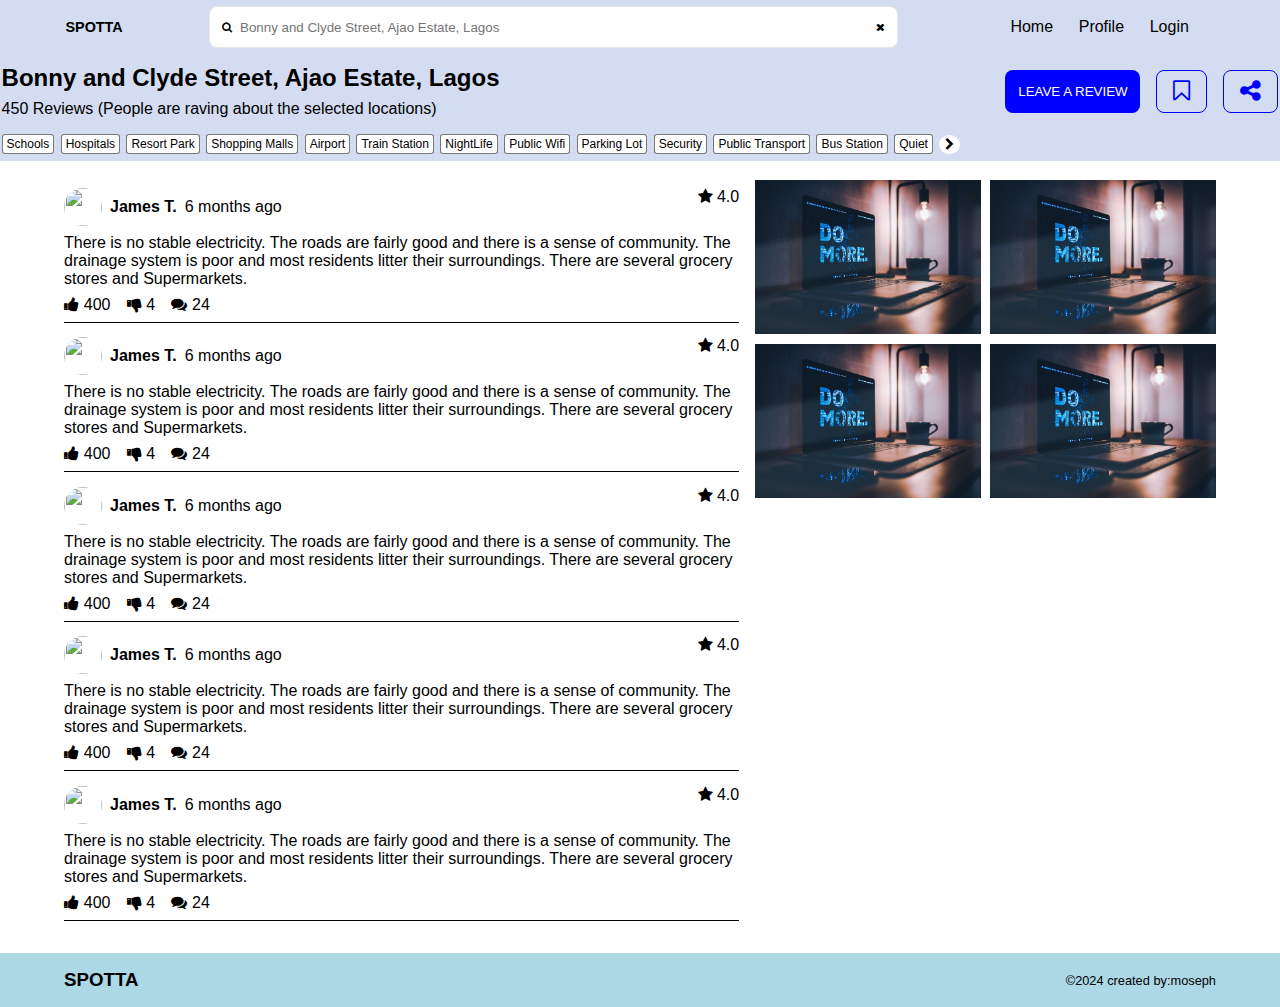
==== index.html @ f411ab5e "Create index.html" ====
<!DOCTYPE html>
<html lang="en">
	<head>
		<meta charset="UTF-8" />
		<meta name="viewport" content="width=device-width, initial-scale=1.0" />
		<title>spotta</title>
		<link
			rel="stylesheet"
			href="https://cdnjs.cloudflare.com/ajax/libs/font-awesome/4.7.0/css/font-awesome.min.css" />
		<link rel="stylesheet" href="/css files/STYLE.css" />
	</head>
	<body>
		<header>
			<div class="container">
				<nav class="nav-menu hhh">
					<h3>SPOTTA</h3>
					<!-- search form -->
					<form action="/" method="post">
						<i class="fa fa-search" aria-hidden="true"></i>
						<input
							type="search"
							name="search"
							id="search"
							placeholder="Bonny and Clyde Street, Ajao Estate, Lagos" />
						<i class="fa fa-times" aria-hidden="true"></i>
					</form>
					<div class="nav-profile">
						<ul>
							<li><a href="/">Home</a></li>
							<li><a href="/profile.html">Profile</a></li>
							<li><a href="/Login.html">Login</a></li>
						</ul>
						</div>
					</div>
				</nav>
				<div class="nav-content">
					<!-- content start -->
					<div class="nav-content-section">
						<div class="content-section-left ">
							<h2>Bonny and Clyde Street, Ajao Estate, Lagos</h2>
							<div>
								<span>450 Reviews</span>
								<span>(People are raving about the selected locations)</span>
							</div>
						</div>
						<div class="content-section-right show-desktop">
							<button>LEAVE A REVIEW</button>
							<span><i class="fa fa-bookmark-o" aria-hidden="true"></i></span>
							<span><i class="fa fa-share-alt" aria-hidden="true"></i></span>
						</div>
					</div>
					<!-- pills start -->
					<div class="nav-content-pills">
						<span class="nav-pill">Schools</span
						><span class="nav-pill">Hospitals</span
						><span class="nav-pill">Resort Park</span
						><span class="nav-pill">Shopping Malls</span
						><span class="nav-pill">Airport</span
						><span class="nav-pill">Train Station</span
						><span class="nav-pill">NightLife</span
						><span class="nav-pill">Public Wifi</span
						><span class="nav-pill">Parking Lot</span
						><span class="nav-pill">Security</span
						><span class="nav-pill">Public Transport</span
						><span class="nav-pill">Bus Station</span
						><span class="nav-pill">Quiet</span>
						<span class="cheveron-right"
							><i class="fa fa-chevron-right" aria-hidden="true"></i
						></span>
					</div>
					<div class="content-section-right show-mobile">
						<button>LEAVE A REVIEW</button>
						<span><i class="fa fa-bookmark-o" aria-hidden="true"></i></span>
						<span><i class="fa fa-share-alt" aria-hidden="true"></i></span>
					</div>
				</div>
			</div>
		</header>
		<!-- end header -->
		<!-- main start -->
		<main>
			<div class="container">
				<section class="review-section">
					<div class="reviews">
						<div class="review">
							<div class="review-title">
								<div class="review-title-left">
									<div class="review-profile-img">
										<img src="/image3.webp" alt="" />
									</div>
									<h4>James T.</h4>
									<span>6 months ago</span>
								</div>
								<div class="review-title-right">
									<span><i class="fa fa-star" aria-hidden="true"></i></span>
									<span>4.0</span>
								</div>
							</div>
							<div class="review-des">
								<p>
									There is no stable electricity. The roads are fairly good and
									there is a sense of community. The drainage system is poor and
									most residents litter their surroundings. There are several
									grocery stores and Supermarkets.
								</p>
							</div>
							<div class="review-icons">
								<span class="review-icon"
									><i class="fa fa-thumbs-up" aria-hidden="true"></i> 400</span
								><span class="review-icon"
									><i class="fa fa-thumbs-down" aria-hidden="true"></i> 4</span
								><span class="review-icon"
									><i class="fa fa-comments" aria-hidden="true"></i
								> 24</span>
							</div>
						</div>
						<div class="review">
							<div class="review-title">
								<div class="review-title-left">
									<div class="review-profile-img">
										<img src="/image3.webp" alt="" />
									</div>
									<h4>James T.</h4>
									<span>6 months ago</span>
								</div>
								<div class="review-title-right">
									<span><i class="fa fa-star" aria-hidden="true"></i></span>
									<span>4.0</span>
								</div>
							</div>
							<div class="review-des">
								<p>
									There is no stable electricity. The roads are fairly good and
									there is a sense of community. The drainage system is poor and
									most residents litter their surroundings. There are several
									grocery stores and Supermarkets.
								</p>
							</div>
							<div class="review-icons">
								<span class="review-icon"
									><i class="fa fa-thumbs-up" aria-hidden="true"></i> 400</span
								><span class="review-icon"
									><i class="fa fa-thumbs-down" aria-hidden="true"></i> 4</span
								><span class="review-icon"
									><i class="fa fa-comments" aria-hidden="true"></i
								> 24</span>
							</div>
						</div>
						<div class="review">
							<div class="review-title">
								<div class="review-title-left">
									<div class="review-profile-img">
										<img src="/image3.webp" alt="" />
									</div>
									<h4>James T.</h4>
									<span>6 months ago</span>
								</div>
								<div class="review-title-right">
									<span><i class="fa fa-star" aria-hidden="true"></i></span>
									<span>4.0</span>
								</div>
							</div>
							<div class="review-des">
								<p>
									There is no stable electricity. The roads are fairly good and
									there is a sense of community. The drainage system is poor and
									most residents litter their surroundings. There are several
									grocery stores and Supermarkets.
								</p>
							</div>
							<div class="review-icons">
								<span class="review-icon"
									><i class="fa fa-thumbs-up" aria-hidden="true"></i> 400</span
								><span class="review-icon"
									><i class="fa fa-thumbs-down" aria-hidden="true"></i> 4</span
								><span class="review-icon"
									><i class="fa fa-comments" aria-hidden="true"></i
								> 24</span>
							</div>
						</div>
						<div class="review">
							<div class="review-title">
								<div class="review-title-left">
									<div class="review-profile-img">
										<img src="/image3.webp" alt="" />
									</div>
									<h4>James T.</h4>
									<span>6 months ago</span>
								</div>
								<div class="review-title-right">
									<span><i class="fa fa-star" aria-hidden="true"></i></span>
									<span>4.0</span>
								</div>
							</div>
							<div class="review-des">
								<p>
									There is no stable electricity. The roads are fairly good and
									there is a sense of community. The drainage system is poor and
									most residents litter their surroundings. There are several
									grocery stores and Supermarkets.
								</p>
							</div>
							<div class="review-icons">
								<span class="review-icon"
									><i class="fa fa-thumbs-up" aria-hidden="true"></i> 400</span
								><span class="review-icon"
									><i class="fa fa-thumbs-down" aria-hidden="true"></i> 4</span
								><span class="review-icon"
									><i class="fa fa-comments" aria-hidden="true"></i
								> 24</span>
							</div>
						</div>
						<div class="review">
							<div class="review-title">
								<div class="review-title-left">
									<div class="review-profile-img">
										<img src="/image3.webp" alt="" />
									</div>
									<h4>James T.</h4>
									<span>6 months ago</span>
								</div>
								<div class="review-title-right">
									<span><i class="fa fa-star" aria-hidden="true"></i></span>
									<span>4.0</span>
								</div>
							</div>
							<div class="review-des">
								<p>
									There is no stable electricity. The roads are fairly good and
									there is a sense of community. The drainage system is poor and
									most residents litter their surroundings. There are several
									grocery stores and Supermarkets.
								</p>
							</div>
							<div class="review-icons">
								<span class="review-icon"
									><i class="fa fa-thumbs-up" aria-hidden="true"></i> 400</span
								><span class="review-icon"
									><i class="fa fa-thumbs-down" aria-hidden="true"></i> 4</span
								><span class="review-icon"
									><i class="fa fa-comments" aria-hidden="true"></i
								> 24</span>
							</div>
						</div>
					</div>
					<aside class="images-review">
						<div class="review-images">
							<div class="review-image">
								<img src="/images/Remote Communication Mistakes to Avoid When Managing a Team (1).jfif" alt="">
							</div>
							<div class="review-image">
								<img src="/images/Remote Communication Mistakes to Avoid When Managing a Team (1).jfif" alt="">
							</div>
							<div class="review-image">
								<img src="/images/Remote Communication Mistakes to Avoid When Managing a Team (1).jfif" alt="">
							</div>
							<div class="review-image">
								<img src="/images/Remote Communication Mistakes to Avoid When Managing a Team (1).jfif" alt="">
							</div>
							
						</div>
					</aside>
				</section>
			</div>
		</main>
		<footer>
		<div class="container footer-menu">
			<h3>SPOTTA</h3>
		<div class="copy-right">
			<span>&copy;2024 created by:moseph</span>
		</div>
		</div>
		</footer>
	</body>
</html>
---- css files/STYLE.css ----
* {
	margin: 0;
	padding: 0;
	box-sizing: border-box;
	outline: none;
	text-decoration: none;
	list-style: none;
}
:root {
	--bg-primary: white;
	--text-primary: black;
	--text-secondary: gray;
	--border-radius: 0.5rem;
	--btn-primary: blue;
	--btn-secondary: rgba(0, 0, 255, 0.872);
	--bg-shadow: 4px 4px 6px rgba(0, 0, 0, 0.1);
	--border-color: rgba(211, 211, 211, 0.574);
}
body {
	background-color: white;
	width: 100%;
	height: 100%;
	font-family: Arial, Helvetica, sans-serif;
}
a {
	color: black;
}
img {
	width: 100%;
	height: 100%;
	object-fit: cover;
}

.container {
	width: 90%;
	margin: auto;
	height: 100%;
}

/* header start */
header {
	width: 100%;
	background-color: #d4dcf1;
	padding: 0.4rem 0.1rem;
}
.nav-menu {
	width: 100%;
	display: flex;
	justify-content: space-between;
	align-items: center;
	gap: 1rem;
}
.nav-menu h3 {
	font-size: 0.9rem;
	font-weight: 900;
}
.nav-menu form {
	width: 60%;
	border: 1px solid var(--border-color);
	padding: 10px 12px;
	display: flex;
	justify-content: space-between;
	background-color: var(--bg-primary);
	gap: 0.5rem;
	align-items: center;
	border-radius: var(--border-radius);
}
.nav-menu form input {
	flex: 1;
	border: none;
	height: 20px;
}
.nav-menu form i {
	font-size: 11px;
}
.nav-profile {
	width: 20%;
	display: flex;
	justify-content: end;
	align-items: center;
	gap: 1rem;
	
}
.nav-profile ul{
	display: flex;
	flex: 1;
	justify-content: space-evenly;
	align-items: center;
}
.nav-profile ul li a:hover{
color: gray;
}
.nav-content {
	width: 100%;
	display: flex;
	flex-direction: column;
	gap: 1rem;
}
.nav-content-section {
	display: flex;
	justify-content: space-between;
	align-items: center;
	margin-top: 1rem;
}
.content-section-left h2 {
	margin-bottom: 0.5rem;
}
.content-section-right {
	display: flex;
	gap: 1rem;
}
.content-section-right button {
	padding: 0.8rem 0.8rem;
	border: none;
	border-radius: var(--border-radius);
	background-color: var(--btn-primary);
	color: white;
}
.content-section-right span {
	padding: 0.4rem 1rem;
	border: 1px solid blue;
	font-size: 1.5rem;
	border-radius: var(--border-radius);
	color: blue;
}
.nav-content-pills {
	display: flex;
	gap: 0.4rem;
	align-items: center;
}
.nav-pill {
	padding: 2px 4px;
	background-color: var(--bg-primary);
	border-radius: 0.2rem;
	border: 1px solid rgba(0, 0, 0, 0.539);
	font-size: 0.75rem;
	display: flex;
	align-items: center;
}
.cheveron-right {
	background-color: var(--bg-primary);
	padding: 2px 6px;
	border-radius: 50%;
	font-size: 0.8rem;
}
/* header end */

/* review start */

.review-section {
	display: grid;
	grid-template-columns: auto 40%;
	gap: 1rem;
	margin: 1.2rem 0px;
}
.reviews {
	display: flex;
	flex-direction: column;
	gap: 0.4rem;
}
.review {
	width: 100%;
  border-bottom: 1px solid black;
  padding: .5rem 0;
}
.review-profile-img {
	width: 38px;
	height: 38px;
	border-radius: 50%;
	overflow: hidden;
}
.review-title {
	display: flex;
	justify-content: space-between;
}
.review-title-left {
	display: flex;
	gap: 0.5rem;
	align-items: center;
}
.review-des p {
	font-size: 1rem;
	margin: 0.5rem 0px;
}
.review-icons {
	display: flex;
	gap: 1rem;
}
.review-icon {
  display: flex;
  gap: .3rem;
  font-size: 1rem;
}
/* review end */

/* start review images */
.review-images{
	display: grid;
	grid-template-columns: repeat(2, 1fr);
	gap: .6rem;
}
.show-mobile{
	display: none;
}
/* end review images */

@media screen and (max-width: 768px) {
	.nav-menu {
		display: grid;
		justify-content: center;
		grid-template-columns: repeat(2, 1fr);
		grid-template-rows: repeat(2, 1fr);	
}
.nav-menu form{
	grid-row: 2/3;
	grid-column: 1/3;
	width: 100%;
}
.nav-menu h3{
	grid-template-columns: start;
}
.nav-profile{
	justify-content: end;
	grid-column: 2/3;
	width: 100%;
}
.nav-content-section{
	justify-content: start;
	flex-direction: column;
}
.nav-content-pills{
	width: 100%;
	overflow-x: scroll;
	text-wrap: nowrap;
}
.show-desktop{
	display: none;
}
.show-mobile{
	display: flex;
}
.review-section{
	grid-template-columns: 1fr;
}
.images-review{
	grid-row-start: 1;
}
.review-images{
	width: 100%;
	height: 360px;
	overflow-y: hidden;
	overflow-x: auto;
	white-space: nowrap;
	
}
.review-image:nth-child(4){
	display: none;
}
.review-image:first-child{
	grid-row:1/3 ;
}
.nav-content-section {
	display: flex;
	justify-content: space-between;
	align-items: center;
	margin-top: 1rem ;
	padding: 1rem 1rem;
}
.content-section-right{
	padding: 0 1rem;
}

}
/* footer start */
footer{
	width: 100%;
	padding: 1rem 0px;
	background-color: lightblue;
	margin: 2rem auto 0px;
	color: black;
}
.footer-menu{
	display: flex;
	justify-content: space-between;
	align-items: center;
}
.copyr-right{
	flex: 1;
	justify-content: center;
	display: flex;
}
.copy-right span{
	font-size: .8rem;
}

/* footer end */
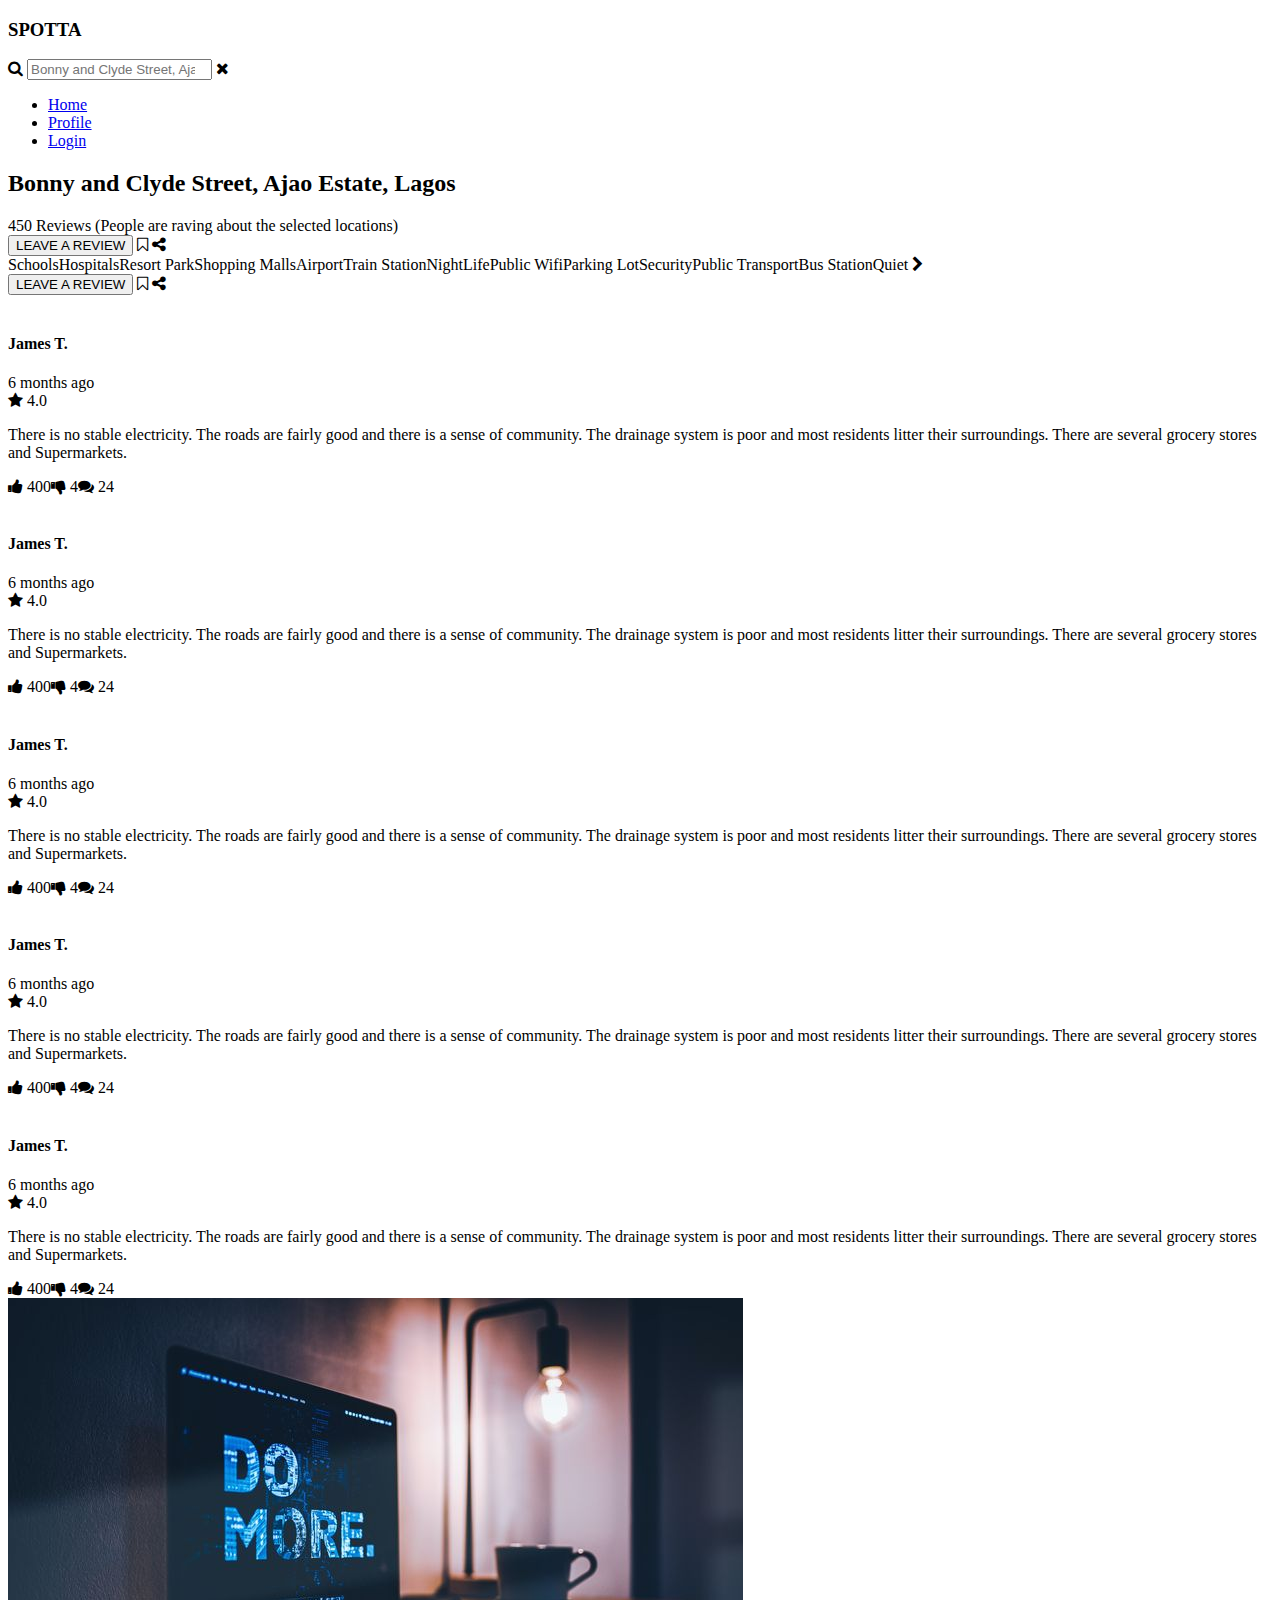
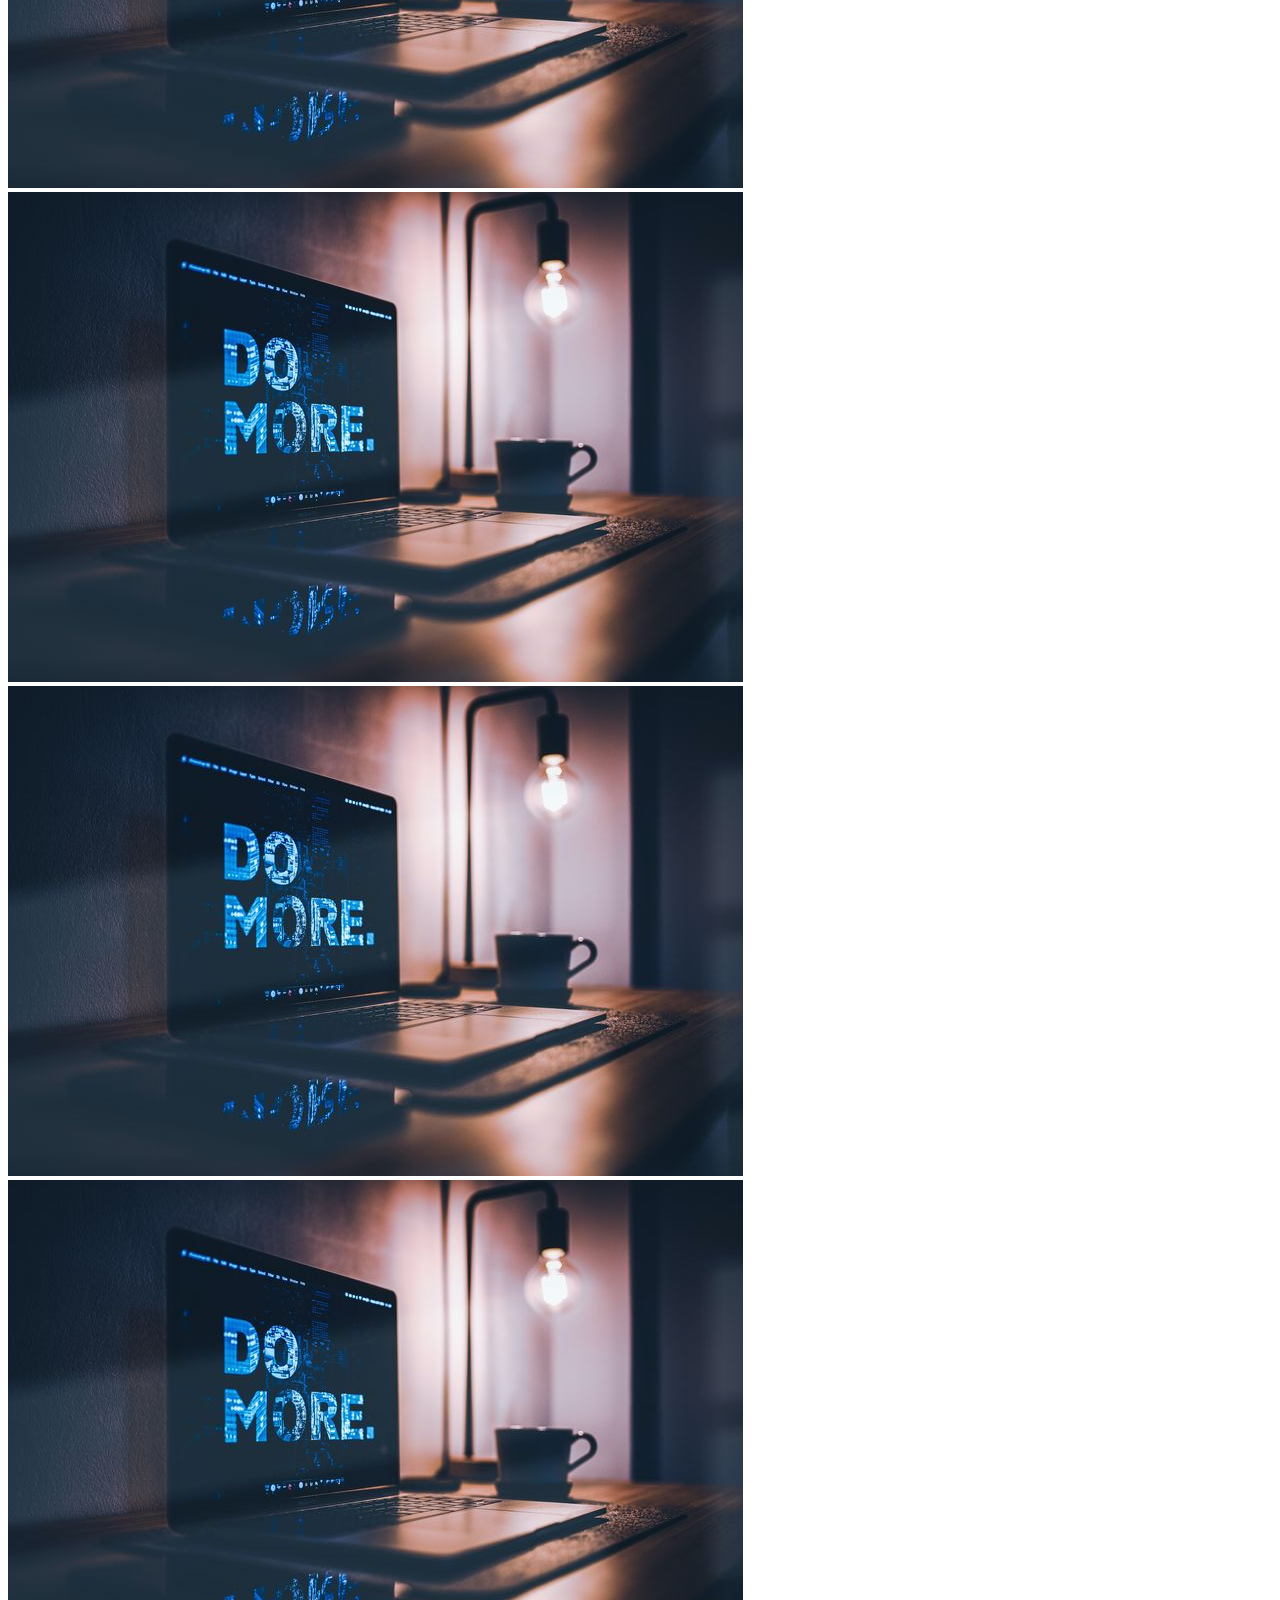
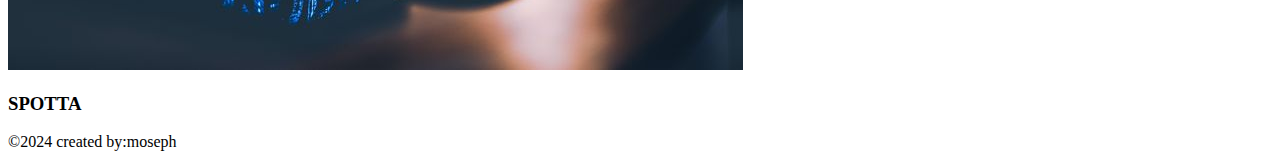
==== commit 0ea7092b: "updated" ====
--- a/index.html
+++ b/index.html
@@ -7,7 +7,7 @@
 		<link
 			rel="stylesheet"
 			href="https://cdnjs.cloudflare.com/ajax/libs/font-awesome/4.7.0/css/font-awesome.min.css" />
-		<link rel="stylesheet" href="/css files/STYLE.css" />
+		<link rel="stylesheet" href="/css files/style.css" />
 	</head>
 	<body>
 		<header>
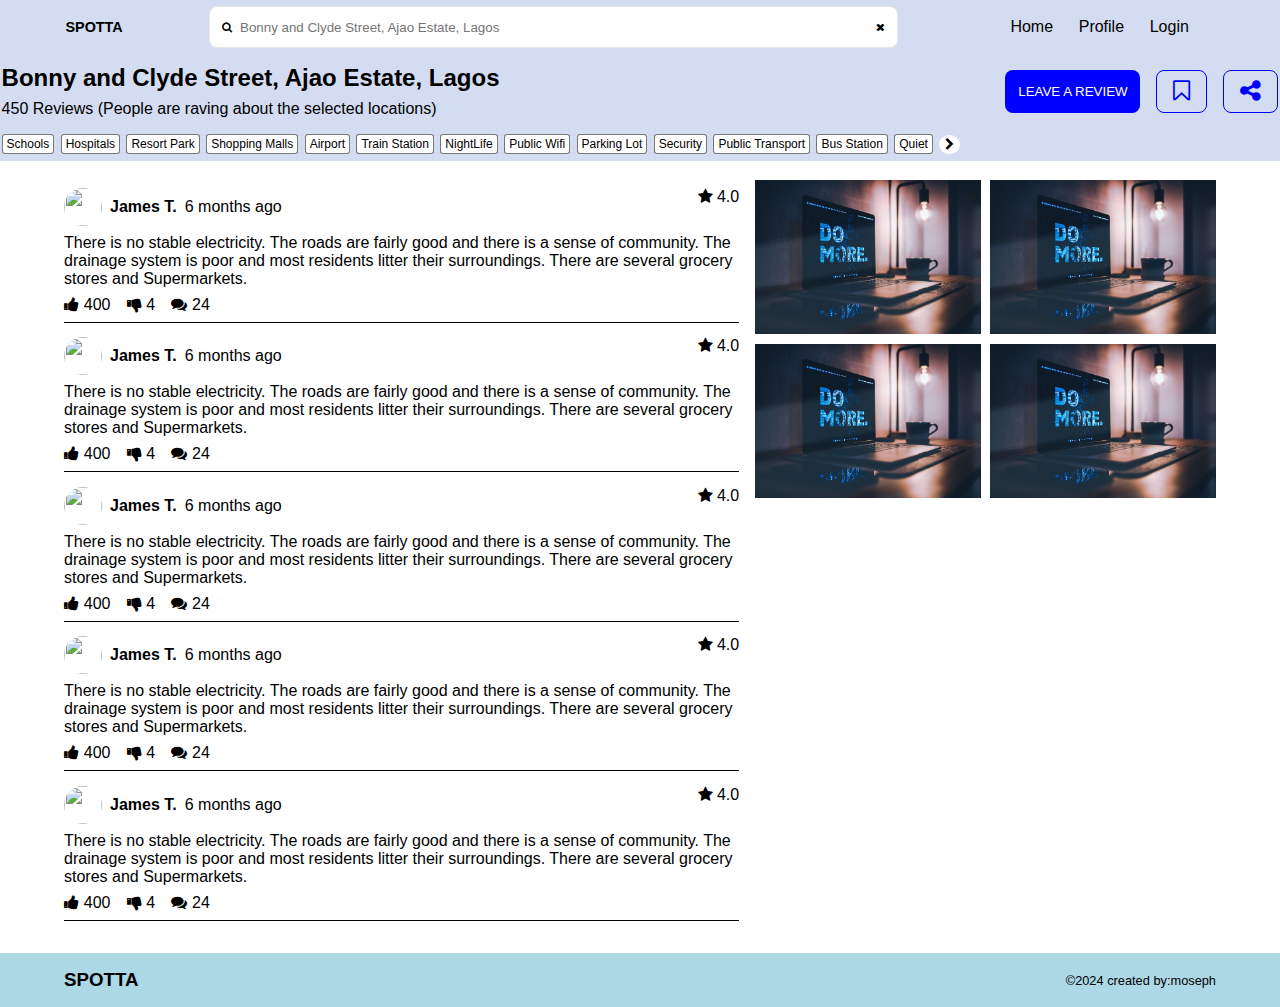
==== commit 0450e212: "Update index.html" ====
--- a/index.html
+++ b/index.html
@@ -7,7 +7,7 @@
 		<link
 			rel="stylesheet"
 			href="https://cdnjs.cloudflare.com/ajax/libs/font-awesome/4.7.0/css/font-awesome.min.css" />
-		<link rel="stylesheet" href="/css files/style.css" />
+		<link rel="stylesheet" href="/css files/style.css">
 	</head>
 	<body>
 		<header>
--- a/css files/style.css
+++ b/css files/style.css
@@ -0,0 +1,296 @@
+* {
+	margin: 0;
+	padding: 0;
+	box-sizing: border-box;
+	outline: none;
+	text-decoration: none;
+	list-style: none;
+}
+:root {
+	--bg-primary: white;
+	--text-primary: black;
+	--text-secondary: gray;
+	--border-radius: 0.5rem;
+	--btn-primary: blue;
+	--btn-secondary: rgba(0, 0, 255, 0.872);
+	--bg-shadow: 4px 4px 6px rgba(0, 0, 0, 0.1);
+	--border-color: rgba(211, 211, 211, 0.574);
+}
+body {
+	background-color: white;
+	width: 100%;
+	height: 100%;
+	font-family: Arial, Helvetica, sans-serif;
+}
+a {
+	color: black;
+}
+img {
+	width: 100%;
+	height: 100%;
+	object-fit: cover;
+}
+
+.container {
+	width: 90%;
+	margin: auto;
+	height: 100%;
+}
+
+/* header start */
+header {
+	width: 100%;
+	background-color: #d4dcf1;
+	padding: 0.4rem 0.1rem;
+}
+.nav-menu {
+	width: 100%;
+	display: flex;
+	justify-content: space-between;
+	align-items: center;
+	gap: 1rem;
+}
+.nav-menu h3 {
+	font-size: 0.9rem;
+	font-weight: 900;
+}
+.nav-menu form {
+	width: 60%;
+	border: 1px solid var(--border-color);
+	padding: 10px 12px;
+	display: flex;
+	justify-content: space-between;
+	background-color: var(--bg-primary);
+	gap: 0.5rem;
+	align-items: center;
+	border-radius: var(--border-radius);
+}
+.nav-menu form input {
+	flex: 1;
+	border: none;
+	height: 20px;
+}
+.nav-menu form i {
+	font-size: 11px;
+}
+.nav-profile {
+	width: 20%;
+	display: flex;
+	justify-content: end;
+	align-items: center;
+	gap: 1rem;
+	
+}
+.nav-profile ul{
+	display: flex;
+	flex: 1;
+	justify-content: space-evenly;
+	align-items: center;
+}
+.nav-profile ul li a:hover{
+color: gray;
+}
+.nav-content {
+	width: 100%;
+	display: flex;
+	flex-direction: column;
+	gap: 1rem;
+}
+.nav-content-section {
+	display: flex;
+	justify-content: space-between;
+	align-items: center;
+	margin-top: 1rem;
+}
+.content-section-left h2 {
+	margin-bottom: 0.5rem;
+}
+.content-section-right {
+	display: flex;
+	gap: 1rem;
+}
+.content-section-right button {
+	padding: 0.8rem 0.8rem;
+	border: none;
+	border-radius: var(--border-radius);
+	background-color: var(--btn-primary);
+	color: white;
+}
+.content-section-right span {
+	padding: 0.4rem 1rem;
+	border: 1px solid blue;
+	font-size: 1.5rem;
+	border-radius: var(--border-radius);
+	color: blue;
+}
+.nav-content-pills {
+	display: flex;
+	gap: 0.4rem;
+	align-items: center;
+}
+.nav-pill {
+	padding: 2px 4px;
+	background-color: var(--bg-primary);
+	border-radius: 0.2rem;
+	border: 1px solid rgba(0, 0, 0, 0.539);
+	font-size: 0.75rem;
+	display: flex;
+	align-items: center;
+}
+.cheveron-right {
+	background-color: var(--bg-primary);
+	padding: 2px 6px;
+	border-radius: 50%;
+	font-size: 0.8rem;
+}
+/* header end */
+
+/* review start */
+
+.review-section {
+	display: grid;
+	grid-template-columns: auto 40%;
+	gap: 1rem;
+	margin: 1.2rem 0px;
+}
+.reviews {
+	display: flex;
+	flex-direction: column;
+	gap: 0.4rem;
+}
+.review {
+	width: 100%;
+  border-bottom: 1px solid black;
+  padding: .5rem 0;
+}
+.review-profile-img {
+	width: 38px;
+	height: 38px;
+	border-radius: 50%;
+	overflow: hidden;
+}
+.review-title {
+	display: flex;
+	justify-content: space-between;
+}
+.review-title-left {
+	display: flex;
+	gap: 0.5rem;
+	align-items: center;
+}
+.review-des p {
+	font-size: 1rem;
+	margin: 0.5rem 0px;
+}
+.review-icons {
+	display: flex;
+	gap: 1rem;
+}
+.review-icon {
+  display: flex;
+  gap: .3rem;
+  font-size: 1rem;
+}
+/* review end */
+
+/* start review images */
+.review-images{
+	display: grid;
+	grid-template-columns: repeat(2, 1fr);
+	gap: .6rem;
+}
+.show-mobile{
+	display: none;
+}
+/* end review images */
+
+@media screen and (max-width: 768px) {
+	.nav-menu {
+		display: grid;
+		justify-content: center;
+		grid-template-columns: repeat(2, 1fr);
+		grid-template-rows: repeat(2, 1fr);	
+}
+.nav-menu form{
+	grid-row: 2/3;
+	grid-column: 1/3;
+	width: 100%;
+}
+.nav-menu h3{
+	grid-template-columns: start;
+}
+.nav-profile{
+	justify-content: end;
+	grid-column: 2/3;
+	width: 100%;
+}
+.nav-content-section{
+	justify-content: start;
+	flex-direction: column;
+}
+.nav-content-pills{
+	width: 100%;
+	overflow-x: scroll;
+	text-wrap: nowrap;
+}
+.show-desktop{
+	display: none;
+}
+.show-mobile{
+	display: flex;
+}
+.review-section{
+	grid-template-columns: 1fr;
+}
+.images-review{
+	grid-row-start: 1;
+}
+.review-images{
+	width: 100%;
+	height: 360px;
+	overflow-y: hidden;
+	overflow-x: auto;
+	white-space: nowrap;
+	
+}
+.review-image:nth-child(4){
+	display: none;
+}
+.review-image:first-child{
+	grid-row:1/3 ;
+}
+.nav-content-section {
+	display: flex;
+	justify-content: space-between;
+	align-items: center;
+	margin-top: 1rem ;
+	padding: 1rem 1rem;
+}
+.content-section-right{
+	padding: 0 1rem;
+}
+
+}
+/* footer start */
+footer{
+	width: 100%;
+	padding: 1rem 0px;
+	background-color: lightblue;
+	margin: 2rem auto 0px;
+	color: black;
+}
+.footer-menu{
+	display: flex;
+	justify-content: space-between;
+	align-items: center;
+}
+.copyr-right{
+	flex: 1;
+	justify-content: center;
+	display: flex;
+}
+.copy-right span{
+	font-size: .8rem;
+}
+
+/* footer end */